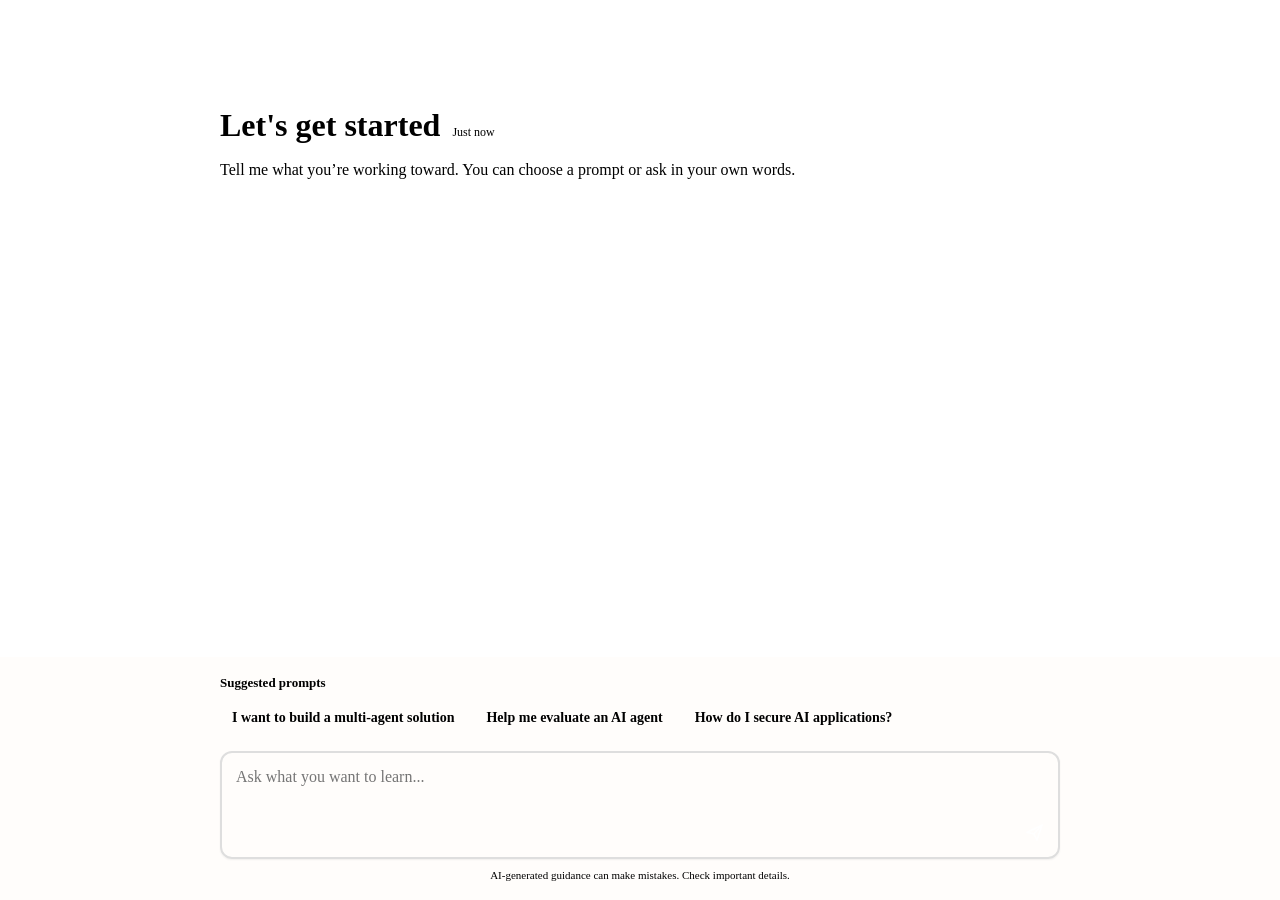
==== simulated-onboarding/chat-native-learning/index.html @ 522fd040 "Add survey results and training challenges pages with corresponding styles - Created index.html for " ====
<!doctype html>
<html lang="en">
  <head>
    <meta charset="UTF-8" />
    <meta name="viewport" content="width=device-width, initial-scale=1.0" />
    <meta
      name="description"
      content="A chat-native simulation for discovering a topic, prerequisite knowledge, and next learning steps."
    />
    <title>Guided learning conversation</title>
    <link rel="stylesheet" href="../shared-theme.css" />
    <link rel="stylesheet" href="styles.css" />
  </head>
  <body>
    <a class="skip-link" href="#conversation">Skip to conversation</a>

    <main id="conversation" class="conversation" aria-live="polite">
      <div id="thread" class="thread">
        <article class="message assistant-message">
          <div class="assistant-heading">
            <h1 id="page-title">Let's get started</h1>
            <time>Just now</time>
          </div>
          <div class="message-body">
            <div class="bubble">
              <p>Tell me what you’re working toward. You can choose a prompt or ask in your own words.</p>
            </div>
          </div>
        </article>
      </div>
    </main>

    <div class="composer-shell">
      <div id="guided-suggestions" class="guided-suggestions" aria-label="Suggested prompts">
        <p class="prompt-label">Suggested prompts</p>
        <div class="prompt-list" data-prompt-group="topic">
          <button type="button" data-value="I want to build a multi-agent solution">
            I want to build a multi-agent solution
          </button>
          <button type="button" data-value="Help me evaluate an AI agent">
            Help me evaluate an AI agent
          </button>
          <button type="button" data-value="How do I secure AI applications?">
            How do I secure AI applications?
          </button>
        </div>
      </div>
      <form id="composer" class="composer">
        <label class="sr-only" for="message-input">Ask about a learning topic</label>
        <textarea
          id="message-input"
          rows="1"
          placeholder="Ask what you want to learn..."
        ></textarea>
        <button class="send-button" type="submit" aria-label="Send message" disabled>
          <svg viewBox="0 0 24 24" aria-hidden="true">
            <path d="m4 12 16-8-5.5 16-3.1-6.6L4 12Zm7.4 1.4L20 4" />
          </svg>
        </button>
      </form>
      <p>AI-generated guidance can make mistakes. Check important details.</p>
    </div>

    <template id="user-message-template">
      <article class="message message-row user-row">
        <div>
          <time class="message-time"></time>
          <div class="user-message"></div>
        </div>
        <div class="avatar" aria-hidden="true">
          <svg viewBox="0 0 24 24">
            <circle cx="12" cy="8" r="3.5" />
            <path d="M5.5 19c.5-3.7 2.7-5.5 6.5-5.5s6 1.8 6.5 5.5" />
          </svg>
        </div>
      </article>
    </template>

    <template id="assistant-message-template">
      <article class="message assistant-message">
        <div class="assistant-heading">
          <time></time>
        </div>
        <div class="message-body"></div>
      </article>
    </template>

    <script src="script.js"></script>
  </body>
</html>
---- simulated-onboarding/chat-native-learning/styles.css ----
* {
  box-sizing: border-box;
}

html {
  color: var(--text);
  background: var(--canvas);
  font-family: var(--font);
  scroll-behavior: smooth;
}

body {
  min-width: 320px;
  margin: 0;
  font-size: 16px;
  line-height: 1.55;
}

button,
textarea {
  font: inherit;
}

button {
  color: inherit;
}

.skip-link {
  position: fixed;
  top: 8px;
  left: 8px;
  z-index: 100;
  padding: 8px 12px;
  color: #fff;
  background: var(--brand);
  border-radius: 4px;
  transform: translateY(-150%);
}

.skip-link:focus {
  transform: translateY(0);
}

.conversation {
  width: min(100% - 48px, 840px);
  min-height: 100vh;
  margin-inline: auto;
  padding: 72px 0 230px;
}

.assistant-heading h1 {
  margin: 0 0 8px;
  font-size: clamp(1.75rem, 4vw, 2rem);
  line-height: 1.2;
}

.thread {
  margin-top: 0;
}

.message {
  animation: reveal 240ms ease-out both;
}

.assistant-message {
  margin-top: 34px;
}

.assistant-heading {
  display: flex;
  align-items: baseline;
  gap: 12px;
}

.assistant-heading h2 {
  margin: 0;
  font-size: 1.25rem;
}

.assistant-heading h1 {
  margin-bottom: 0;
}

.assistant-heading time {
  color: var(--text-muted);
  font-size: 12px;
}

.message-body {
  margin-top: 14px;
}

.bubble {
  max-width: 760px;
}

.bubble p {
  margin: 0 0 14px;
}

.message-row {
  display: flex;
  align-items: end;
  justify-content: flex-end;
  gap: 8px;
  margin: 28px 32px 32px;
}

.message-row > div:first-child {
  max-width: 690px;
}

.message-time {
  display: block;
  margin: 0 0 10px;
  color: var(--text-muted);
  font-size: 12px;
  text-align: right;
}

.user-message {
  padding: 14px 16px;
  background: var(--brand-soft);
  border-radius: 12px 12px 0 12px;
}

.avatar {
  display: grid;
  flex: 0 0 34px;
  width: 34px;
  height: 34px;
  color: var(--brand);
  background: #e8e3ff;
  border-radius: 50%;
  place-items: center;
}

.avatar svg {
  width: 22px;
  fill: currentColor;
}

.prompt-label {
  margin: 18px 0 8px;
  color: var(--text-muted);
  font-size: 13px;
  font-weight: 600;
}

.prompt-list {
  display: flex;
  flex-wrap: wrap;
  gap: 8px;
}

.prompt-list[hidden],
.prompt-label[hidden] {
  display: none;
}

.prompt-list button {
  min-height: 34px;
  padding: 6px 12px;
  font-size: 14px;
  font-weight: 600;
  background: var(--surface);
  border: 1px solid var(--border-strong);
  border-radius: 4px;
  cursor: pointer;
}

.prompt-list button:hover {
  background: var(--surface-subtle);
  border-color: var(--brand);
}

.learning-map {
  margin: 30px 0;
}

.learning-map::before,
.learning-map::after {
  display: block;
  content: "—";
}

.learning-map::before {
  margin-bottom: 28px;
}

.learning-map::after {
  margin-top: 28px;
}

.learning-card {
  margin-bottom: 30px;
}

.learning-card:last-child {
  margin-bottom: 0;
}

.card-kicker {
  margin: 0 0 6px;
  color: var(--text-muted);
  font-size: 13px;
  font-weight: 600;
}

.learning-card h2 {
  margin: 0 0 10px;
  font-size: 1.08rem;
  line-height: 1.4;
}

.recommended h2 {
  color: var(--brand-hover);
}

.learning-card p:not(.card-kicker) {
  margin: 0 0 8px;
}

.card-meta {
  display: flex;
  color: var(--text-muted);
  font-size: 13px;
}

.card-meta span + span::before {
  margin: 0 6px;
  content: "·";
}

.detail-panel {
  margin: 26px 0 0;
  padding: 14px 16px;
  background: var(--surface-subtle);
  border-left: 3px solid var(--brand);
  border-radius: 0 8px 8px 0;
}

.detail-panel h2 {
  margin: 0 0 8px;
  font-size: 1.1rem;
}

.detail-panel p {
  margin: 0;
}

.detail-panel ul {
  margin: 10px 0 0;
  padding-left: 24px;
}

.detail-panel li + li {
  margin-top: 4px;
}

.composer-shell {
  position: fixed;
  right: 0;
  bottom: 0;
  left: 0;
  z-index: 10;
  padding: 16px max(24px, calc((100vw - 840px) / 2));
  background: rgb(255 253 251 / 96%);
  border-top: 1px solid var(--border);
  backdrop-filter: blur(8px);
}

.guided-suggestions {
  margin-bottom: 16px;
}

.guided-suggestions[hidden] {
  display: none;
}

.guided-suggestions .prompt-label {
  margin-top: 0;
}

.composer {
  position: relative;
}

.composer textarea {
  display: block;
  width: 100%;
  min-height: 108px;
  max-height: 160px;
  padding: 12px 52px 12px 14px;
  color: var(--text);
  resize: none;
  background: var(--surface);
  border: 2px solid #dedede;
  border-radius: 12px;
  box-shadow: 0 1px 2px rgb(0 0 0 / 6%);
}

.composer textarea:focus {
  border-color: var(--brand);
  outline: 2px solid rgb(107 85 163 / 22%);
  outline-offset: 1px;
}

.send-button {
  position: absolute;
  right: 9px;
  bottom: 9px;
  display: grid;
  width: 34px;
  height: 34px;
  padding: 0;
  color: #fff;
  background: var(--brand);
  border: 0;
  border-radius: 4px;
  cursor: pointer;
  place-items: center;
}

.send-button:hover {
  background: var(--brand-hover);
}

.send-button:disabled {
  background: var(--brand-disabled);
  cursor: not-allowed;
}

.send-button svg {
  width: 23px;
  fill: none;
  stroke: currentColor;
  stroke-linecap: round;
  stroke-linejoin: round;
  stroke-width: 1.6;
}

.composer-shell > p {
  margin: 8px 0 0;
  color: var(--text-muted);
  font-size: 11px;
  text-align: center;
}

.sr-only {
  position: absolute;
  width: 1px;
  height: 1px;
  padding: 0;
  margin: -1px;
  overflow: hidden;
  clip: rect(0, 0, 0, 0);
  white-space: nowrap;
  border: 0;
}

button:focus-visible,
a:focus-visible {
  outline: 2px solid var(--brand);
  outline-offset: 2px;
}

@keyframes reveal {
  from {
    opacity: 0;
    transform: translateY(8px);
  }
}

@media (max-width: 680px) {
  .conversation {
    width: min(100% - 32px, 840px);
    padding-top: 38px;
  }

  .message-row {
    margin-inline: 0;
  }

  .composer-shell {
    padding-inline: 16px;
  }

  .prompt-list {
    flex-wrap: nowrap;
    padding: 2px;
    overflow-x: auto;
  }

  .prompt-list button {
    flex: 0 0 auto;
  }
}

@media (prefers-reduced-motion: reduce) {
  html {
    scroll-behavior: auto;
  }

  *,
  *::before,
  *::after {
    animation-duration: 0.01ms !important;
    animation-iteration-count: 1 !important;
  }
}

@media (forced-colors: active) {
  .avatar,
  .user-message,
  .send-button {
    color: ButtonText;
    background: ButtonFace;
    border: 1px solid ButtonText;
  }
}
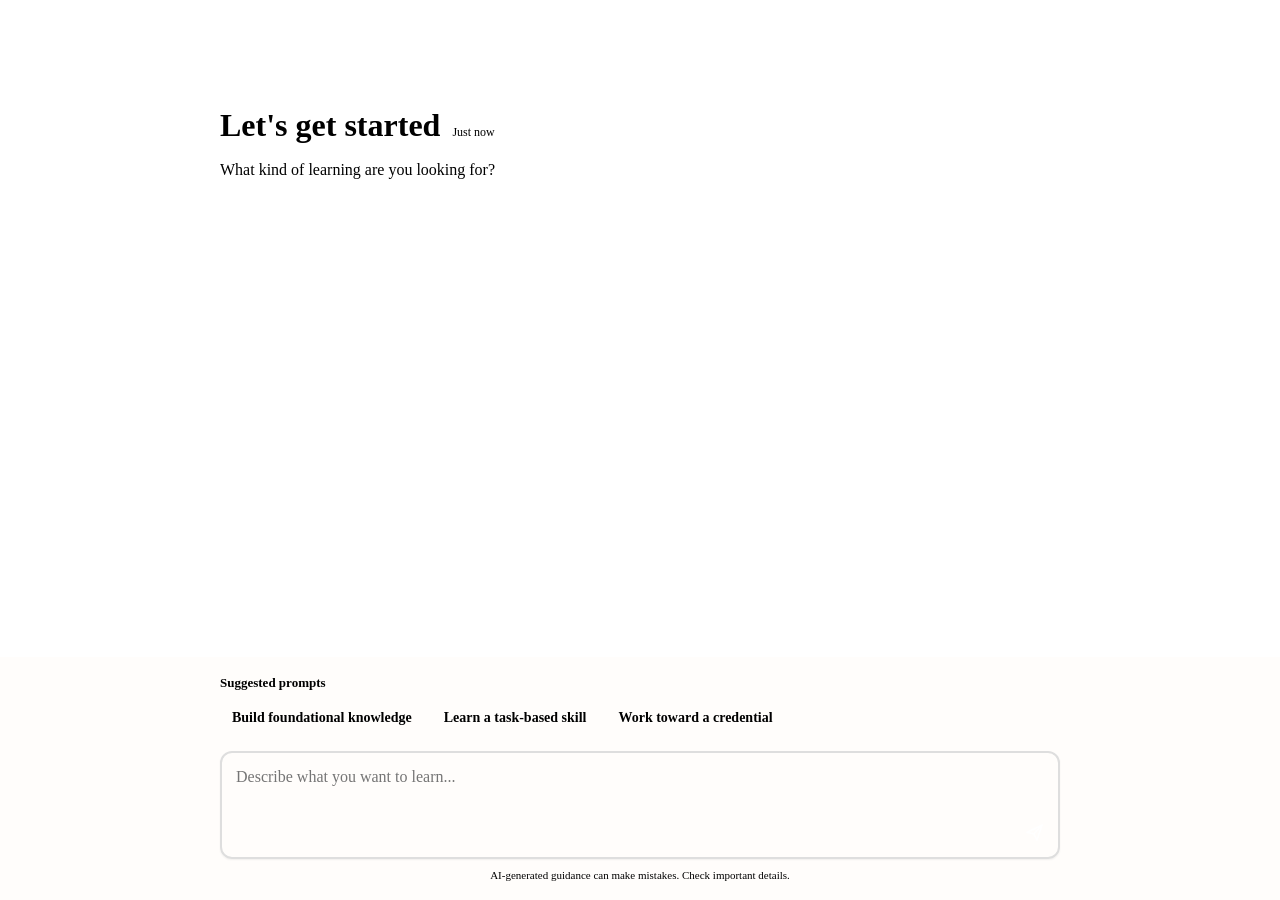
==== commit 65867b42: "Refactor learning options and update conversation prompts for improved user guidance" ====
--- a/simulated-onboarding/chat-native-learning/index.html
+++ b/simulated-onboarding/chat-native-learning/index.html
@@ -5,7 +5,7 @@
     <meta name="viewport" content="width=device-width, initial-scale=1.0" />
     <meta
       name="description"
-      content="A chat-native simulation for discovering a topic, prerequisite knowledge, and next learning steps."
+      content="A guided conversation for choosing foundational, task-based, or credential learning."
     />
     <title>Guided learning conversation</title>
     <link rel="stylesheet" href="../shared-theme.css" />
@@ -23,7 +23,7 @@
           </div>
           <div class="message-body">
             <div class="bubble">
-              <p>Tell me what you’re working toward. You can choose a prompt or ask in your own words.</p>
+              <p>What kind of learning are you looking for?</p>
             </div>
           </div>
         </article>
@@ -33,24 +33,24 @@
     <div class="composer-shell">
       <div id="guided-suggestions" class="guided-suggestions" aria-label="Suggested prompts">
         <p class="prompt-label">Suggested prompts</p>
-        <div class="prompt-list" data-prompt-group="topic">
-          <button type="button" data-value="I want to build a multi-agent solution">
-            I want to build a multi-agent solution
+        <div class="prompt-list" data-prompt-group="intent">
+          <button type="button" data-value="foundation">
+            Build foundational knowledge
           </button>
-          <button type="button" data-value="Help me evaluate an AI agent">
-            Help me evaluate an AI agent
+          <button type="button" data-value="task">
+            Learn a task-based skill
           </button>
-          <button type="button" data-value="How do I secure AI applications?">
-            How do I secure AI applications?
+          <button type="button" data-value="credential">
+            Work toward a credential
           </button>
         </div>
       </div>
       <form id="composer" class="composer">
-        <label class="sr-only" for="message-input">Ask about a learning topic</label>
+        <label class="sr-only" for="message-input">Describe what you want to learn</label>
         <textarea
           id="message-input"
           rows="1"
-          placeholder="Ask what you want to learn..."
+          placeholder="Describe what you want to learn..."
         ></textarea>
         <button class="send-button" type="submit" aria-label="Send message" disabled>
           <svg viewBox="0 0 24 24" aria-hidden="true">
--- a/simulated-onboarding/chat-native-learning/styles.css
+++ b/simulated-onboarding/chat-native-learning/styles.css
@@ -45,7 +45,7 @@
   width: min(100% - 48px, 840px);
   min-height: 100vh;
   margin-inline: auto;
-  padding: 72px 0 230px;
+  padding: 72px 0 calc(var(--composer-height, 230px) + 32px);
 }
 
 .assistant-heading h1 {
@@ -247,6 +247,13 @@
 
 .detail-panel p {
   margin: 0;
+}
+
+.credential-link {
+  display: inline-block;
+  margin-top: 12px;
+  color: var(--link);
+  font-weight: 600;
 }
 
 .detail-panel ul {
